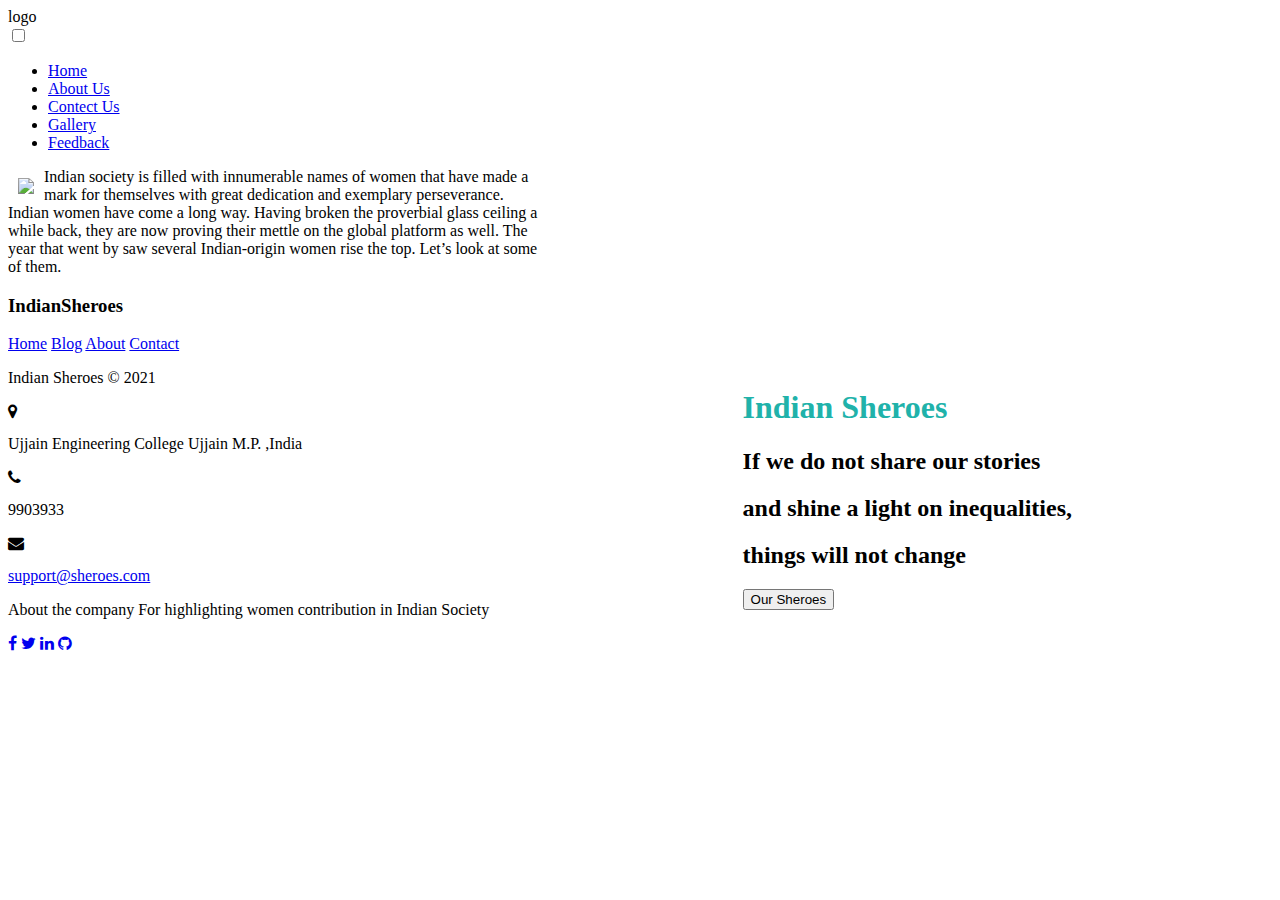
==== index.html @ dc14a2f7 "Feat:landing page" ====
<html lang="en">
<head>
    <meta charset="UTF-8">
    <meta name="viewport" content="width=device-width>, initial-scale=1.0">
    <title>Document</title>
    <link rel="stylesheet" href="index.css">
    <link href="https://fonts.googleapis.com/css2?family=Fjalla+One&display=swap" rel="stylesheet">
    <link rel="stylesheet" href="https://cdnjs.cloudflare.com/ajax/libs/font-awesome/4.7.0/css/font-awesome.min.css">

    <script src='https://kit.fontawesome.com/a076d05399.js'></script>
</head>
<body>
    <nav>
        <div class="logo">
            logo
  </div>
  <input type="checkbox" id="click">
        <label for="click" class="menu-btn">
          <i class="fas fa-bars"></i>
        </label>
        <ul>
  <li><a class="active" href="#">Home</a></li>
  <li><a href="#">About Us</a></li>
  <li><a href="#">Contect Us</a></li>
  <li><a href="#">Gallery</a></li>
  <li><a href="#">Feedback</a></li>
  </ul>
  </nav>
  <div id="contentSection">
    <div class="col">
      <img src="images/woman.png" style="float:left;padding:10px">
    </div>
    <div style="float:right;padding:200px">
      <h1 style="color:lightseagreen">Indian Sheroes</h1>
      <h2>If we do not share our stories </h2>
          <h2>and shine a light on inequalities,</h2>
              <h2>things will not change</h2>
      <button type='button'>Our Sheroes</button>   
    
    </div>
  </div>
  <section>Indian society is filled with innumerable names of women that have made a mark for themselves with great dedication and exemplary perseverance. Indian women have come a long way. Having broken the proverbial glass ceiling a while back, they are now proving their mettle on the global platform as well. The year that went by saw several Indian-origin women rise the top. Let’s look at some of them.

    </section>  
<footer class="footer-distributed">

      <div class="footer-left">

        <h3>Indian<span>Sheroes</span></h3>

        <p class="footer-links">
          <a href="#" class="link-1">Home</a>
          
          <a href="#">Blog</a>
        
          
        
          <a href="#">About</a>
          
         
          
          <a href="#">Contact</a>
        </p>

        <p class="footer-company-name">Indian Sheroes © 2021</p>
      </div>

      <div class="footer-center">

        <div>
          <i class="fa fa-map-marker"></i>
          <p><span>Ujjain Engineering College</span> Ujjain M.P. ,India</p>
        </div>

        <div>
          <i class="fa fa-phone"></i>
          <p>9903933</p>
        </div>

        <div>
          <i class="fa fa-envelope"></i>
          <p><a href="mailto:support@sheroes.com">support@sheroes.com</a></p>
        </div>

      </div>

      <div class="footer-right">

        <p class="footer-company-about">
          <span>About the company</span>
        For highlighting women contribution in Indian Society
        </p>

        <div class="footer-icons">

          <a href="#"><i class="fa fa-facebook"></i></a>
          <a href="#"><i class="fa fa-twitter"></i></a>
          <a href="#"><i class="fa fa-linkedin"></i></a>
          <a href="#"><i class="fa fa-github"></i></a>

        </div>

      </div>

    </footer>


    </body>

</html>
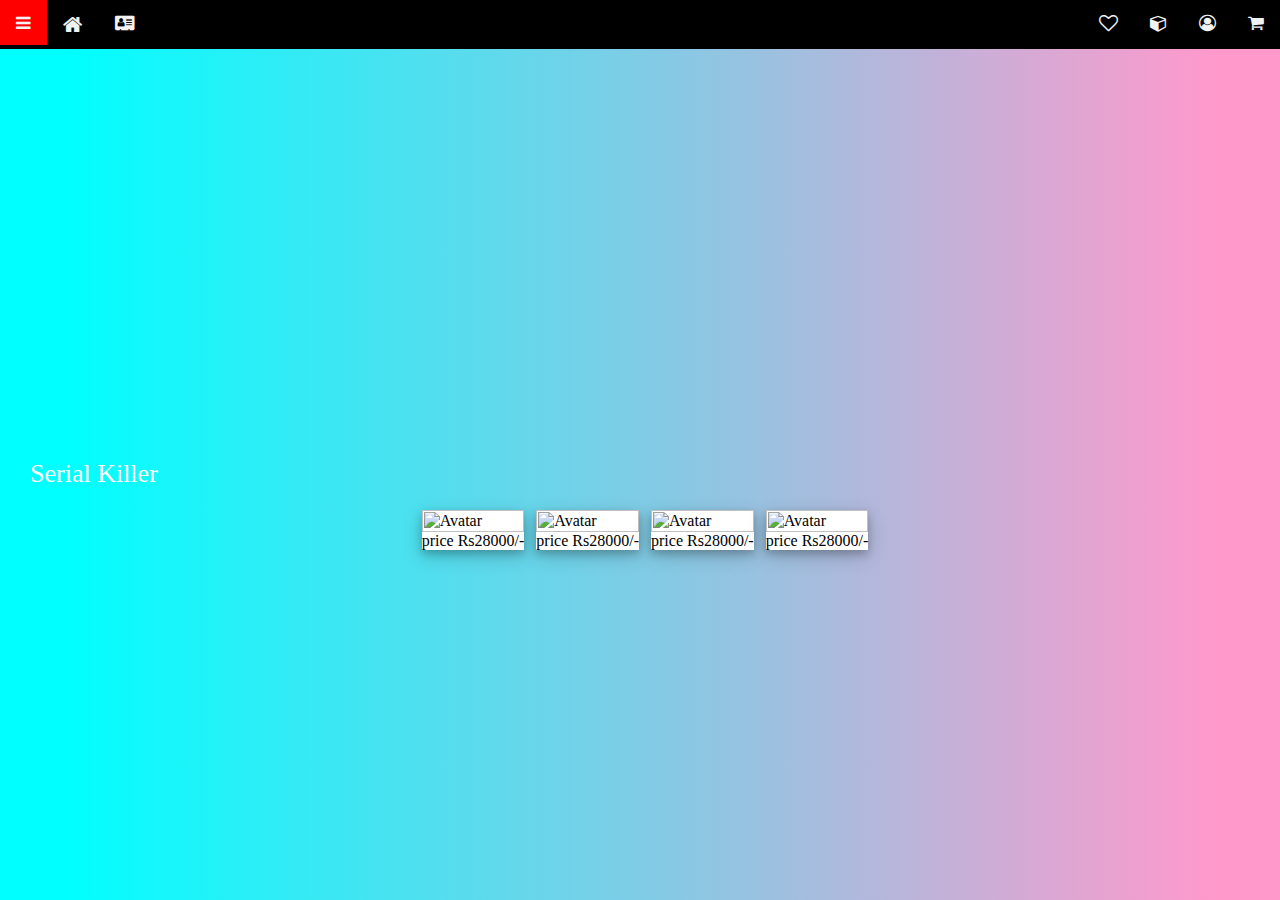
==== commit 2af6c13f: "about added" ====
--- a/index.html
+++ b/index.html
@@ -1,111 +1,199 @@
-<html lang="en">
+<html>
 <head>
-    <meta charset="UTF-8">
-    <meta name="viewport" content="width=device-width>, initial-scale=1.0">
-    <title>Document</title>
-    <link rel="stylesheet" href="index.css">
-    <link href="https://fonts.googleapis.com/css2?family=Fjalla+One&display=swap" rel="stylesheet">
-    <link rel="stylesheet" href="https://cdnjs.cloudflare.com/ajax/libs/font-awesome/4.7.0/css/font-awesome.min.css">
+<meta charset="utf-8">
+	<meta http-equiv="X-UA-Compatible" content="IE=edge">
+	<meta name="viewport" content="width=device-width, initial-scale=1">
+	<meta name="keywords" content="footer, address, phone, icons" />
+<title>20 SHEHEROS</title>
+<link href="https://fonts.googleapis.com/icon?family=Material+Icons" rel="stylesheet">
+<link rel="stylesheet" href="https://www.w3schools.com/w3css/4/w3.css">
 
-    <script src='https://kit.fontawesome.com/a076d05399.js'></script>
+<link rel="stylesheet" href="https://cdnjs.cloudflare.com/ajax/libs/font-awesome/4.7.0/css/font-awesome.min.css">
+<style>
+body{
+background: rgb(2,0,36);
+background: linear-gradient(to right, #00ffff 5%, #ff99cc 95%);
+}
+.dm{background-color:#000000;
+    overflow:hidden;
+ }
+.dm a {
+  display: inline-block;
+  float: right;
+  color: #f2f2f2;
+  text-align: center;
+  padding: 14px 16px;
+  text-decoration: none;
+  font-size: 17px;	
+}
+
+.drd {
+  display: inline-block;
+ }
+
+.dm a:hover, .drd:hover{
+  background-color: red;
+}
+.sidenav {
+  height: 100%;
+  width: 0;
+  position: absolute;
+  z-index: 1;
+  top: 0;
+  left: 0;
+  background-color: #111;
+  overflow-x: hidden;
+  transition: 0.5s;
+  padding-top: 60px;
+}
+
+.sidenav a {
+  padding: 8px 8px 8px 32px;
+  text-decoration: none;
+  font-size: 25px;
+  color: #818181;
+  display: block;
+  transition: 0.3s;
+}
+
+.sidenav a:hover {
+  color: #f1f1f1;
+}
+
+.sidenav .closebtn {
+  position: absolute;
+  top: 0;
+  right: 25px;
+  font-size: 36px;
+  margin-left: 50px;
+}
+@media screen and (max-height: 450px) {
+  .sidenav {padding-top: 15px;}
+  .sidenav a {font-size: 18px;}
+}
+.content{
+	width: 100%;
+	text-align: left;
+	padding: 50px 20px 60px 30px;
+	margin-top: 350px;
+	font: normal 26px 'Cookie', cursive;
+	
+	
+}
+
+.container {
+  position: relative;
+  width: 100%;
+}
+
+.image {
+  display: block;
+  width: 100%;
+  height: auto;
+}
+
+.overlay {
+  position: absolute;
+  bottom: 0;
+  left: 0;
+  right: 0;
+  background-color: #E72850;
+  overflow: hidden;
+  width: 0;
+  height: 100%;
+  transition: .5s ease;
+}
+
+.container:hover .overlay {
+  width: 100%;
+}
+
+.text {
+  color: white;
+  font-size: 20px;
+  position: absolute;
+  top: 50%;
+  left: 50%;
+  -webkit-transform: translate(-50%, -50%);
+  -ms-transform: translate(-50%, -50%);
+  transform: translate(-50%, -50%);
+  white-space: nowrap;
+}
+.card {
+  width: 100%;
+  background-color: white;
+  box-shadow: 0 4px 8px 0 rgba(0, 0, 0, 0.2), 0 6px 20px 0 rgba(0, 0, 0, 0.19);
+ }
+/*to change price go class card,to change discription go class text*/
+</style>
 </head>
 <body>
-    <nav>
-        <div class="logo">
-            logo
-  </div>
-  <input type="checkbox" id="click">
-        <label for="click" class="menu-btn">
-          <i class="fas fa-bars"></i>
-        </label>
-        <ul>
-  <li><a class="active" href="#">Home</a></li>
-  <li><a href="#">About Us</a></li>
-  <li><a href="#">Contect Us</a></li>
-  <li><a href="#">Gallery</a></li>
-  <li><a href="#">Feedback</a></li>
-  </ul>
-  </nav>
-  <div id="contentSection">
-    <div class="col">
-      <img src="images/woman.png" style="float:left;padding:10px">
-    </div>
-    <div style="float:right;padding:200px">
-      <h1 style="color:lightseagreen">Indian Sheroes</h1>
-      <h2>If we do not share our stories </h2>
-          <h2>and shine a light on inequalities,</h2>
-              <h2>things will not change</h2>
-      <button type='button'>Our Sheroes</button>   
-    
-    </div>
-  </div>
-  <section>Indian society is filled with innumerable names of women that have made a mark for themselves with great dedication and exemplary perseverance. Indian women have come a long way. Having broken the proverbial glass ceiling a while back, they are now proving their mettle on the global platform as well. The year that went by saw several Indian-origin women rise the top. Let’s look at some of them.
+<div id="mySidenav" class="sidenav">
+  <a href="javascript:void(0)" class="closebtn" onclick="closeNav()">&times;</a>
+  <a href="#" style="font: bold 26px 'Cookie', cursive;">Geners</a>
+  <a href="fiction.html" target="_blank">Fiction</a>
+  <a href="crime.html" target="_blank">Cirme and Mystery</a>
+  <a href="Biographies.html" target="_blank">Autobiographies</a>
+  
+<a href="adventure.html" target="_blank">Action and Adventure</a>
+<a href="comic.html" target="_blank">Comic Books</a>
+<a href="motivtional.html" target="_blank">Motivational</a>
+<a href="science.html" target="_blank">Science and Maths</a>
+</div>
+<div class="dm">
+<nav>
+<a href="#" style="float: left" onclick="openNav()"><i class="fa fa-bars" aria-hidden="true"></i></a>
+<a href="Bookfy.html" style="float: left ; font-size: 21px;">  <i class="fa fa-home"></i></a>
+<a href="#about"  style="float: left ;"><i class="fa fa-address-card" aria-hidden="true"></i> </a>
+<a href="purchase.html" target="_blank"><i class="fa fa-shopping-cart"></i> </a>
+<a href="loginpageqq.html" target="_blank"><i class="fa fa-user-circle-o" aria-hidden="true"></i> </a>
+<a href="index.html" target="_blank"><i class="fa fa-cube" aria-hidden="true"></i> </a>
+<a style="font-size: 19px;"> <i class="fa fa-heart-o" aria-hidden="true"></i>  </a>
+ </nav>
+</div>
+<section class="content">
+    <h2 style="font: normal 26px 'Cookie', cursive; color: white;">Serial Killer</h2>
+    <table id="k1" align="center" cellspacing="10">
+    <tr>
+    <td><div class="container">
+    <div class="card">
+      <img src="https://n1.sdlcdn.com/imgs/b/g/t/large/GLIMPSES-OF-GLORY-SDL488171745-1-e30d3.jpg" alt="Avatar" class="image"><font>price Rs28000/-</font></div>
+      <div class="overlay">
+        <div class="text">discription</div>
+      </div>
+    </div></td>
+    <td><div class="container">
+    <div class="card">
+      <img src="https://n1.sdlcdn.com/imgs/b/g/t/large/GLIMPSES-OF-GLORY-SDL488171745-1-e30d3.jpg" alt="Avatar" class="image"><font>price Rs28000/-</font></div>
+      <div class="overlay">
+        <div class="text">discription</div>
+      </div>
+    </div></td>
+    <td><div class="container">
+    <div class="card">
+      <img src="https://n1.sdlcdn.com/imgs/b/g/t/large/GLIMPSES-OF-GLORY-SDL488171745-1-e30d3.jpg" alt="Avatar" class="image"><font>price Rs28000/-</font></div>
+      <div class="overlay">
+        <div class="text">discription</div>
+      </div>
+    </div></td>
+    <td><div class="container">
+    <div class="card">
+      <img src="https://n1.sdlcdn.com/imgs/b/g/t/large/GLIMPSES-OF-GLORY-SDL488171745-1-e30d3.jpg" alt="Avatar" class="image"><font>price Rs28000/-</font></div>
+      <div class="overlay">
+        <div class="text">discription</div>
+      </div>
+    </div></td>
+    </tr>
+    </table>
+    </section>
+<script>
+    function openNav() {
+  document.getElementById("mySidenav").style.width = "250px";
+}
 
-    </section>  
-<footer class="footer-distributed">
-
-      <div class="footer-left">
-
-        <h3>Indian<span>Sheroes</span></h3>
-
-        <p class="footer-links">
-          <a href="#" class="link-1">Home</a>
-          
-          <a href="#">Blog</a>
-        
-          
-        
-          <a href="#">About</a>
-          
-         
-          
-          <a href="#">Contact</a>
-        </p>
-
-        <p class="footer-company-name">Indian Sheroes © 2021</p>
-      </div>
-
-      <div class="footer-center">
-
-        <div>
-          <i class="fa fa-map-marker"></i>
-          <p><span>Ujjain Engineering College</span> Ujjain M.P. ,India</p>
-        </div>
-
-        <div>
-          <i class="fa fa-phone"></i>
-          <p>9903933</p>
-        </div>
-
-        <div>
-          <i class="fa fa-envelope"></i>
-          <p><a href="mailto:support@sheroes.com">support@sheroes.com</a></p>
-        </div>
-
-      </div>
-
-      <div class="footer-right">
-
-        <p class="footer-company-about">
-          <span>About the company</span>
-        For highlighting women contribution in Indian Society
-        </p>
-
-        <div class="footer-icons">
-
-          <a href="#"><i class="fa fa-facebook"></i></a>
-          <a href="#"><i class="fa fa-twitter"></i></a>
-          <a href="#"><i class="fa fa-linkedin"></i></a>
-          <a href="#"><i class="fa fa-github"></i></a>
-
-        </div>
-
-      </div>
-
-    </footer>
-
-
-    </body>
-
-</html>
-    +function closeNav() {
+  document.getElementById("mySidenav").style.width = "0";
+}
+</script>
+</body>
+</html>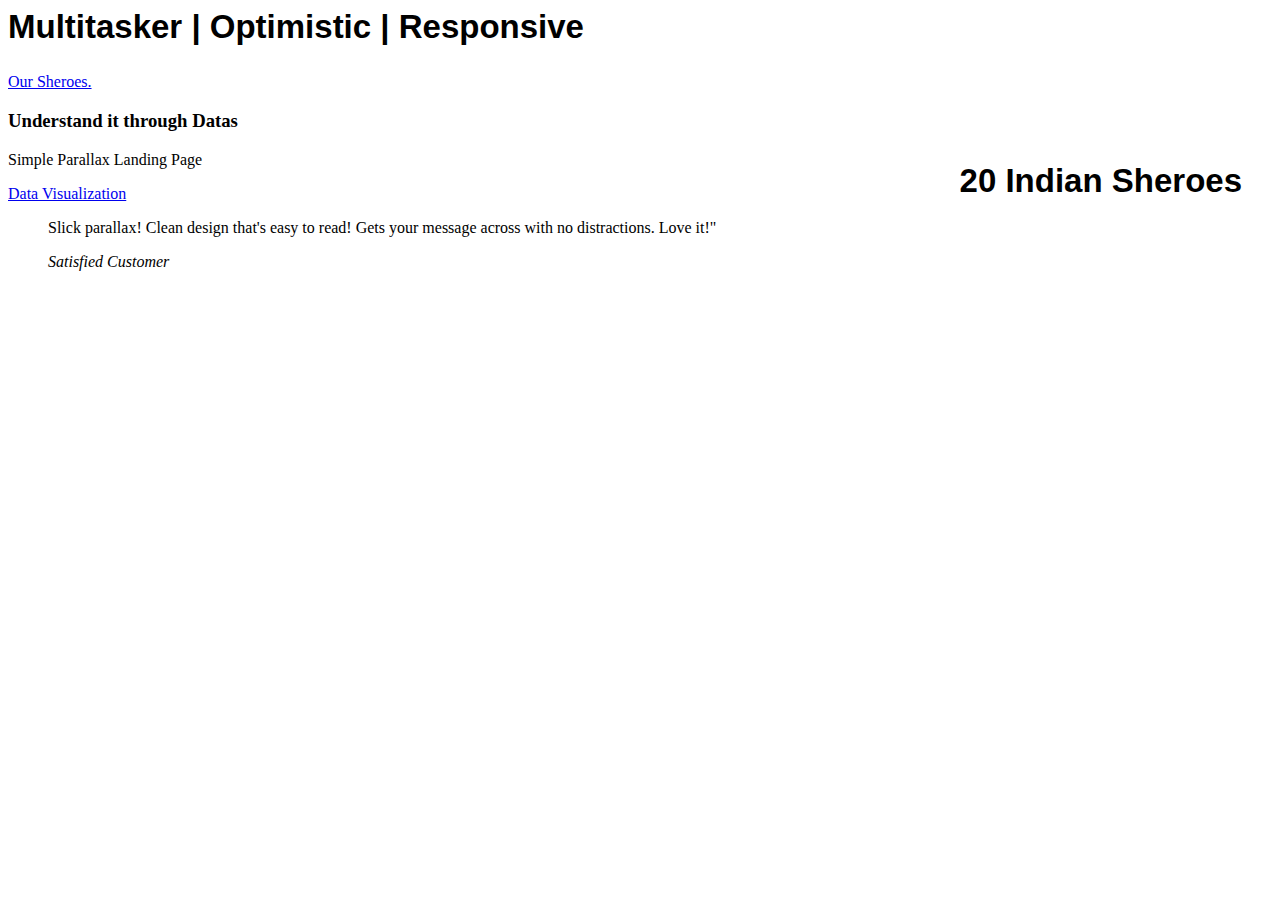
==== commit 6c21b3e3: "shroes page added" ====
--- a/index.html
+++ b/index.html
@@ -1,199 +1,46 @@
 <html>
 <head>
-<meta charset="utf-8">
-	<meta http-equiv="X-UA-Compatible" content="IE=edge">
-	<meta name="viewport" content="width=device-width, initial-scale=1">
-	<meta name="keywords" content="footer, address, phone, icons" />
-<title>20 SHEHEROS</title>
-<link href="https://fonts.googleapis.com/icon?family=Material+Icons" rel="stylesheet">
-<link rel="stylesheet" href="https://www.w3schools.com/w3css/4/w3.css">
+	<meta charset="utf-8">
+	<meta name="viewport" content="width-device-width, initial-scale=1">
+	<!--this sets the responsive layout-->
+	<link href='style.css' rel='stylesheet' type='text/css'>
+    <link href="https://fonts.googleapis.com/css2?family=Padauk&display=swap" rel="stylesheet">
+<link rel="preconnect" href="https://fonts.gstatic.com">
+<link href="https://fonts.googleapis.com/css2?family=Cookie&family=Padauk&display=swap" rel="stylesheet">
+	<title>20 Sheroes</title>
+<body>
+  <header class="bg-image">
+    <div class="container">
+      <h1>20 Indian Sheroes</h1>
+      <h2>Multitasker  |  Optimistic  |  Responsive</h2>
+      <a href="sheroes.html" class="btn btn-transparent">Our Sheroes.</a>
+    </div>
+  </header>
+  
+  <section class="">
+    <div class="container">
+      <div class="col-3 text--center">
+        <img src="lady.jpg" alt="" class="details-img--ball"/>
+      </div>
+      <div class="col-7 details">
+        <h3>Understand it through Datas</h3>
+        <p>Simple Parallax Landing Page</p>
+        <a href="datavisualization.html" class="btn btn-transparent">Data Visualization</a>
+      </div>
+    </div>
+  </section>
+  
+  <section class="section--primary--light">
+    <div class="container">
+      <blockquote class="testimonial">
+        <p>Slick parallax! Clean design that's easy to read! Gets your message across with no distractions. Love it!"</p>
+        <cite>
+          Satisfied Customer
+        </cite>
+      </blockquote>
+    </div>
+  </section>
 
-<link rel="stylesheet" href="https://cdnjs.cloudflare.com/ajax/libs/font-awesome/4.7.0/css/font-awesome.min.css">
-<style>
-body{
-background: rgb(2,0,36);
-background: linear-gradient(to right, #00ffff 5%, #ff99cc 95%);
-}
-.dm{background-color:#000000;
-    overflow:hidden;
- }
-.dm a {
-  display: inline-block;
-  float: right;
-  color: #f2f2f2;
-  text-align: center;
-  padding: 14px 16px;
-  text-decoration: none;
-  font-size: 17px;	
-}
-
-.drd {
-  display: inline-block;
- }
-
-.dm a:hover, .drd:hover{
-  background-color: red;
-}
-.sidenav {
-  height: 100%;
-  width: 0;
-  position: absolute;
-  z-index: 1;
-  top: 0;
-  left: 0;
-  background-color: #111;
-  overflow-x: hidden;
-  transition: 0.5s;
-  padding-top: 60px;
-}
-
-.sidenav a {
-  padding: 8px 8px 8px 32px;
-  text-decoration: none;
-  font-size: 25px;
-  color: #818181;
-  display: block;
-  transition: 0.3s;
-}
-
-.sidenav a:hover {
-  color: #f1f1f1;
-}
-
-.sidenav .closebtn {
-  position: absolute;
-  top: 0;
-  right: 25px;
-  font-size: 36px;
-  margin-left: 50px;
-}
-@media screen and (max-height: 450px) {
-  .sidenav {padding-top: 15px;}
-  .sidenav a {font-size: 18px;}
-}
-.content{
-	width: 100%;
-	text-align: left;
-	padding: 50px 20px 60px 30px;
-	margin-top: 350px;
-	font: normal 26px 'Cookie', cursive;
-	
-	
-}
-
-.container {
-  position: relative;
-  width: 100%;
-}
-
-.image {
-  display: block;
-  width: 100%;
-  height: auto;
-}
-
-.overlay {
-  position: absolute;
-  bottom: 0;
-  left: 0;
-  right: 0;
-  background-color: #E72850;
-  overflow: hidden;
-  width: 0;
-  height: 100%;
-  transition: .5s ease;
-}
-
-.container:hover .overlay {
-  width: 100%;
-}
-
-.text {
-  color: white;
-  font-size: 20px;
-  position: absolute;
-  top: 50%;
-  left: 50%;
-  -webkit-transform: translate(-50%, -50%);
-  -ms-transform: translate(-50%, -50%);
-  transform: translate(-50%, -50%);
-  white-space: nowrap;
-}
-.card {
-  width: 100%;
-  background-color: white;
-  box-shadow: 0 4px 8px 0 rgba(0, 0, 0, 0.2), 0 6px 20px 0 rgba(0, 0, 0, 0.19);
- }
-/*to change price go class card,to change discription go class text*/
-</style>
+</body>
 </head>
-<body>
-<div id="mySidenav" class="sidenav">
-  <a href="javascript:void(0)" class="closebtn" onclick="closeNav()">&times;</a>
-  <a href="#" style="font: bold 26px 'Cookie', cursive;">Geners</a>
-  <a href="fiction.html" target="_blank">Fiction</a>
-  <a href="crime.html" target="_blank">Cirme and Mystery</a>
-  <a href="Biographies.html" target="_blank">Autobiographies</a>
-  
-<a href="adventure.html" target="_blank">Action and Adventure</a>
-<a href="comic.html" target="_blank">Comic Books</a>
-<a href="motivtional.html" target="_blank">Motivational</a>
-<a href="science.html" target="_blank">Science and Maths</a>
-</div>
-<div class="dm">
-<nav>
-<a href="#" style="float: left" onclick="openNav()"><i class="fa fa-bars" aria-hidden="true"></i></a>
-<a href="Bookfy.html" style="float: left ; font-size: 21px;">  <i class="fa fa-home"></i></a>
-<a href="#about"  style="float: left ;"><i class="fa fa-address-card" aria-hidden="true"></i> </a>
-<a href="purchase.html" target="_blank"><i class="fa fa-shopping-cart"></i> </a>
-<a href="loginpageqq.html" target="_blank"><i class="fa fa-user-circle-o" aria-hidden="true"></i> </a>
-<a href="index.html" target="_blank"><i class="fa fa-cube" aria-hidden="true"></i> </a>
-<a style="font-size: 19px;"> <i class="fa fa-heart-o" aria-hidden="true"></i>  </a>
- </nav>
-</div>
-<section class="content">
-    <h2 style="font: normal 26px 'Cookie', cursive; color: white;">Serial Killer</h2>
-    <table id="k1" align="center" cellspacing="10">
-    <tr>
-    <td><div class="container">
-    <div class="card">
-      <img src="https://n1.sdlcdn.com/imgs/b/g/t/large/GLIMPSES-OF-GLORY-SDL488171745-1-e30d3.jpg" alt="Avatar" class="image"><font>price Rs28000/-</font></div>
-      <div class="overlay">
-        <div class="text">discription</div>
-      </div>
-    </div></td>
-    <td><div class="container">
-    <div class="card">
-      <img src="https://n1.sdlcdn.com/imgs/b/g/t/large/GLIMPSES-OF-GLORY-SDL488171745-1-e30d3.jpg" alt="Avatar" class="image"><font>price Rs28000/-</font></div>
-      <div class="overlay">
-        <div class="text">discription</div>
-      </div>
-    </div></td>
-    <td><div class="container">
-    <div class="card">
-      <img src="https://n1.sdlcdn.com/imgs/b/g/t/large/GLIMPSES-OF-GLORY-SDL488171745-1-e30d3.jpg" alt="Avatar" class="image"><font>price Rs28000/-</font></div>
-      <div class="overlay">
-        <div class="text">discription</div>
-      </div>
-    </div></td>
-    <td><div class="container">
-    <div class="card">
-      <img src="https://n1.sdlcdn.com/imgs/b/g/t/large/GLIMPSES-OF-GLORY-SDL488171745-1-e30d3.jpg" alt="Avatar" class="image"><font>price Rs28000/-</font></div>
-      <div class="overlay">
-        <div class="text">discription</div>
-      </div>
-    </div></td>
-    </tr>
-    </table>
-    </section>
-<script>
-    function openNav() {
-  document.getElementById("mySidenav").style.width = "250px";
-}
-
-function closeNav() {
-  document.getElementById("mySidenav").style.width = "0";
-}
-</script>
-</body>
-</html>+</html>
--- a/style.css
+++ b/style.css
@@ -0,0 +1,259 @@
+body{
+    height: 100%;
+    padding: 0px;
+
+    .navbar-brand{
+    font-family: 'Libre Baskerville', serif;
+      }
+   
+    .container-fluid{
+    width: 100%;
+    padding-left: 0px;
+    height: 100vh;
+  }
+  
+  .overlay {
+    position: absolute;
+    bottom:  100%;
+    left: 0;
+    right: 0;
+    background-color: #E72850;
+    overflow: hidden;
+    width: 0;
+    height: 100%;
+    transition: .5s ease;
+  }
+  .card{
+    position: relative;
+    width: 33%;
+  }
+  .card.container{
+    display: block;
+    width: 100%;
+    height: auto;
+  
+  }
+  
+  
+  
+  .card.text {
+    color:black;
+    font-size: 20px;
+    position: absolute;
+    bottom:0%;
+    left: 50%;
+    
+  }
+  
+      h1 {
+      position: absolute;
+      font-size: 33px;
+      background-color:transparent;
+      color:black;
+      top:140px;
+      right: 38px;
+      border-radius: 10px;
+      text-align: center;
+      font-family: 'Raleway', sans-serif;
+      overflow: hidden;
+  }
+  
+  h2 {
+    position: relative;
+    font-size: 33px;
+    background-color:transparent;
+    color:black;
+    font-family: 'Raleway', sans-serif;
+    overflow: hidden;
+}
+  
+  
+  .blue{
+    height:100vh;
+    background-color:white;
+    opacity: 0.9;
+  }
+  
+  .rowHeight{
+    height: 100px;
+  }
+  
+  .pr{
+    font-weight: bold;
+    font-size: 12px;
+  }
+  .price{
+    font-size: 10px;
+  }
+  
+
+  
+  .blue  {
+    display: block;
+    position: relative;
+  }
+  .ora{
+    height:1000px;
+  }
+  .store{
+    height:200px;
+    background-color: #f5f1f0;
+    justify-content: center;
+    text-align: center;
+  
+  }
+  .st{
+    font-family: 'Libre Baskerville', serif;
+    font-weight: bold;
+    color: black;
+    font-size: 20px;
+    padding-top:20px;
+  
+  }
+  
+  
+  .tv{
+    font-size: 13px;
+    letter-spacing:0.1px;
+    padding-left: 10px;
+    padding-right: 10px;
+    /* padding-top: 30px; */
+  }
+  .tz{
+    font-size: 15px;
+    letter-spacing:0.1px;
+    padding-left: 10px;
+    padding-right: 10px;
+    padding-top: 60px;
+    font-weight: bold;
+    opacity: 1;
+  }
+  .rs{
+    height: 28px;
+  }
+  .rw{
+    height:15px;
+  }
+  .intro{
+    color:white;
+    font-weight: bold;
+    font-size: 13px;
+  }
+  
+  .tn{
+    padding: 13px;
+    font-size: 9px;
+  
+  }
+  
+  
+
+  
+  
+  
+  
+  
+  
+  @media (min-width: 992px){
+  
+     
+   
+   .blue{
+     height:100vh;
+     background-color:white;
+     opacity: 0.9;
+   }
+   .overlay {
+    position: absolute;
+    bottom:  100%;
+    left: 0;
+    right: 0;
+    background-color: #E72850;
+    overflow: hidden;
+    width: 0;
+    height: 100%;
+    transition: .5s ease;
+  }
+  .card{
+    position: relative;
+    width: 40%;
+  }
+  
+  .card:hover .overlay {
+    bottom: 0;
+    height: 100%;
+  }
+  .text {
+    color:white;
+    font-size: 20px;
+    position: absolute;
+    top: 50%;
+    left: 50%;
+    -webkit-transform: translate(-50%, -50%);
+    -ms-transform: translate(-50%, -50%);
+    transform: translate(-50%, -50%);
+    white-space: nowrap;
+  }
+   .rowHeight{
+     height: 250px;
+   }
+   .pr{
+     font-weight: bold;
+     font-size: 18px;
+   }
+   .price{
+     font-size: 15px;
+   }
+   .store{
+     height:200px;
+     background-color: #f5f1f0;
+     text-align: center;
+  }
+   .st{
+     font-family: 'Libre Baskerville', serif;
+     font-weight: bold;
+     color: black;
+     font-size: 25px;
+     padding-top:20px;
+  
+   }
+  
+  .loc{
+    background-color: black;
+    height: 15px;
+  }
+   .ora{
+     height: 550px;
+   }
+   .foot{
+     background-color: white;
+     opacity: 0.6;
+     height: 200px;
+  
+   }
+   .tv{
+     font-size: 13px;
+     letter-spacing:0.1px;
+     padding-left: 10px;
+     padding-right: 10px;
+     padding-top: 30px;
+   }
+   .tz{
+     font-size: 15px;
+     letter-spacing:0.1px;
+     padding-left: 10px;
+     padding-right: 10px;
+     padding-top: 60px;
+   }
+   
+   .rs{
+     height: 28px;
+   }
+   .rw{
+     height:15px;
+   }
+   
+
+   
+}
+  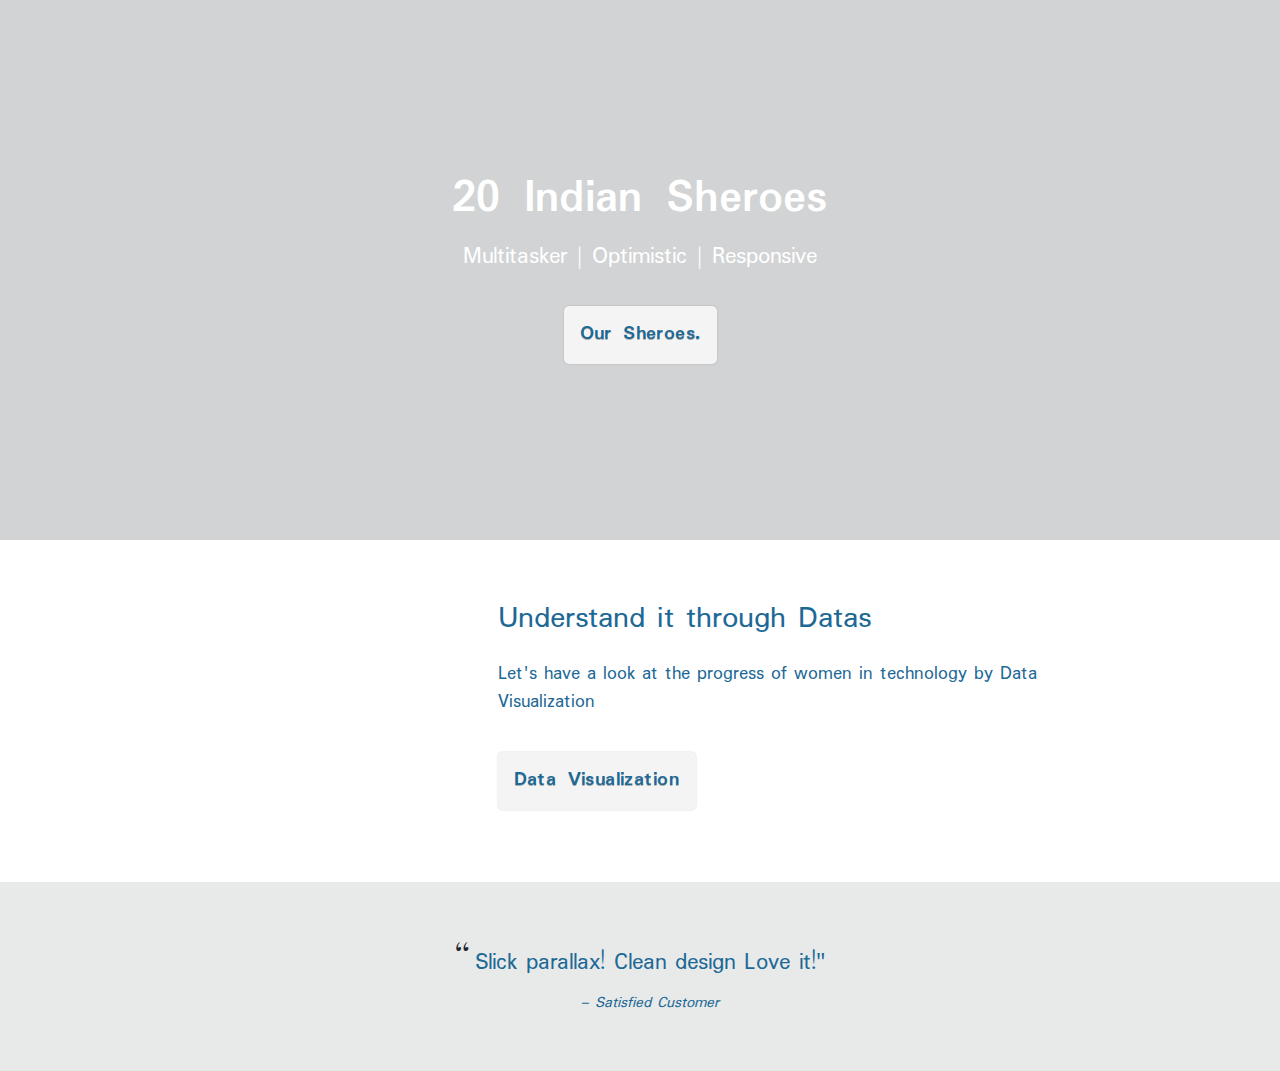
==== commit 1cc01066: "changed" ====
--- a/index.html
+++ b/index.html
@@ -13,7 +13,7 @@
     <div class="container">
       <h1>20 Indian Sheroes</h1>
       <h2>Multitasker  |  Optimistic  |  Responsive</h2>
-      <a href="sheroes.html" class="btn btn-transparent">Our Sheroes.</a>
+      <a href="#" class="btn btn-transparent">Our Sheroes.</a>
     </div>
   </header>
   
@@ -24,7 +24,7 @@
       </div>
       <div class="col-7 details">
         <h3>Understand it through Datas</h3>
-        <p>Simple Parallax Landing Page</p>
+        <p>Let's have a look at the progress of women in technology by Data Visualization </p>
         <a href="datavisualization.html" class="btn btn-transparent">Data Visualization</a>
       </div>
     </div>
@@ -33,7 +33,7 @@
   <section class="section--primary--light">
     <div class="container">
       <blockquote class="testimonial">
-        <p>Slick parallax! Clean design that's easy to read! Gets your message across with no distractions. Love it!"</p>
+        <p>Slick parallax! Clean design Love it!"</p>
         <cite>
           Satisfied Customer
         </cite>
--- a/style.css
+++ b/style.css
@@ -1,259 +1,351 @@
-body{
-    height: 100%;
-    padding: 0px;
-
-    .navbar-brand{
-    font-family: 'Libre Baskerville', serif;
-      }
-   
-    .container-fluid{
+@charset "UTF-8";
+@import url("//maxcdn.bootstrapcdn.com/font-awesome/4.1.0/css/font-awesome.min.css");
+@import url(//fonts.googleapis.com/css?family=Open+Sans:400,700,800,300);
+* {
+  box-sizing: border-box;
+}
+
+html {
+  width: 100%;
+  height: 100%;
+  margin: 0;
+  padding: 0;
+}
+
+body {
+  width: 100%;
+  height: 100%;
+  font-family: 'Padauk', sans-serif;
+  font-size: 100%;
+  line-height: 1.45;
+  color: #141414;
+  margin: 0px;
+}
+
+a {
+  text-decoration: none;
+}
+a:hover {
+  text-decoration: none;
+}
+
+img {
+  max-width: 100%;
+}
+
+.btn {
+  display: inline-block;
+  margin: 1rem 0;
+  color: #1d6996;
+  font-weight: bold;
+  font-size: 1.3rem;
+  background:#f4f4f4;
+  letter-spacing: 0.02em;
+  border: none;
+  border-radius: 5px;
+  padding: 0.8rem 1rem 0.9rem;
+  text-shadow: 0 1px rgba(0, 0, 0, 0.3);
+  box-shadow: 0 0 2px rgba(0, 0, 0, 0.2);
+}
+@media (max-width: 43.75em) {
+  .btn {
+    padding: 0.5rem 0.7rem 0.6rem;
+    font-size: 1rem;
+  }
+}
+.btn:hover {
+  background:#1d6996;
+  color: #fff;
+}
+.btn:focus, .btn:active, .btn:focus:active {
+  background: #fff;
+  border-color: #f4f4f4;
+  box-shadow: 0 2px 5px 0 rgba(0, 0, 0, 0.5) inset;
+}
+
+.container {
+  margin: 0 auto;
+  width: 90%;
+  max-width: 900px;
+}
+
+header {
+  color: white;
+  background: #1c262b;
+  padding: 10rem 0;
+  text-align: center;
+  position: relative;
+  z-index: 1;
+  overflow: hidden;
+}
+@media (max-width: 43.75em) {
+  header {
+    padding: 2rem 0;
+  }
+}
+header h1 {
+  font-size: 3rem;
+  margin: 5px;
+}
+@media (max-width: 43.75em) {
+  header h1 {
+    font-size: 2rem;
+  }
+}
+header h2 {
+  font-weight: 300;
+  font-size: 1.5rem;
+  margin: 0 0 1rem;
+}
+@media (max-width: 43.75em) {
+  header h2 {
+    font-size: 1.5rem;
+  }
+}
+
+section {
+  background: #fff;
+  color:#1d6996;
+  padding: 3.5rem 0;
+}
+@media (max-width: 43.75em) {
+  section {
+    padding: 2rem 0;
+  }
+}
+section.section--primary {
+  background: #1c262b;
+  color: #fff;
+}
+section.section--primary--alt {
+  background: #424c52;
+  color: #fff;
+}
+section.section--primary--light {
+  background: rgba(28, 38, 43, 0.1);
+}
+section.section--grey {
+  background: #1c262b;
+  color: #fff;
+}
+section.section--grey--light {
+  background: #29363e;
+  color: #fff;
+}
+section h3 {
+  text-align: center;
+  font-size: 2rem;
+  font-weight: 300;
+  margin: 0 0 1rem;
+
+}
+@media (max-width: 43.75em) {
+  section h3 {
+    font-size: 1.5rem;
+  }
+}
+section li {
+  font-size: 1.2rem;
+  font-weight: 300;
+}
+section p {
+  font-size: 1.2rem;
+  font-weight: 300;
+}
+
+.col, .col-5, .col-3, .col-7 {
+  margin: 0 1.5%;
+  display: inline-block;
+  vertical-align: top;
+}
+
+.col-7 {
+  width: 64%;
+}
+@media (max-width: 43.75em) {
+  .col-7 {
     width: 100%;
-    padding-left: 0px;
-    height: 100vh;
-  }
-  
-  .overlay {
+    margin: 0;
+  }
+}
+
+.col-3 {
+  width: 29%;
+}
+@media (max-width: 43.75em) {
+  .col-3 {
+    width: 100%;
+    margin: 0;
+  }
+}
+
+.col-5 {
+  width: 30%;
+}
+@media (max-width: 34.375em) {
+  .col-5 {
+    width: 60%;
+    margin: 0;
+  }
+}
+
+.details {
+  text-align: left;
+}
+.details h3 {
+  font-size: 2rem;
+  text-align: left;
+}
+
+@media (max-width: 43.75em) {
+  .details-img--ball {
+    height: 200px;
+    width: auto;
+    margin: 0 auto;
+  }
+}
+
+.features {
+  text-align: center;
+  padding: 1rem;
+}
+.features:hover {
+  background: rgba(255, 255, 255, 0.1);
+}
+@media (max-width: 43.75em) {
+  .features {
+    width: 100%;
+    margin: 0;
+    text-align: left;
+    border-bottom: 1px solid rgba(255, 255, 255, 0.2);
+  }
+  .features:last-child {
+    border: none;
+  }
+}
+.features i {
+  font-size: 4rem;
+  margin: 0 0 2rem 0;
+}
+@media (max-width: 43.75em) {
+  .features i {
+    font-size: 1.5rem;
+    width: 2rem;
+    text-align: center;
+    margin: 0 0 1rem 0;
+    float: left;
+  }
+}
+.features p {
+  margin: 0 0 1rem 0;
+  font-size: 1rem;
+}
+@media (max-width: 43.75em) {
+  .features p {
+    margin-left: 3rem;
+  }
+}
+
+blockquote {
+  position: relative;
+  margin: 0;
+  padding: 0;
+  text-align: center;
+}
+blockquote:before {
+  display: inline-block;
+  color: #1c262b;
+  font-size: 2rem;
+  content: "“";
+}
+blockquote p {
+  margin: 0;
+  display: inline;
+  font-size: 1.5rem;
+}
+@media (max-width: 43.75em) {
+  blockquote p {
+    font-size: 1.2rem;
+  }
+}
+blockquote cite {
+  font-size: 1rem;
+  display: block;
+  margin: 0.5rem 0 0 1.2rem;
+  text-style: italic;
+}
+@media (max-width: 43.75em) {
+  blockquote cite {
+    font-size: 0.8rem;
+  }
+}
+blockquote cite:before {
+  content: "–";
+}
+
+
+.text--center {
+  text-align: center;
+}
+
+.text--left {
+  text-align: left;
+}
+
+.bg-image {
+  background: #1c262b;
+  text-align: center;
+  position: relative;
+  z-index: 1;
+  overflow: hidden;
+}
+.bg-image:before {
+  content: "";
+  display: block;
+  position: absolute;
+  top: 0;
+  bottom: 0;
+  left: 0;
+  right: 0;
+  width: 100%;
+  height: 100%;
+  z-index: -1;
+  background: white url("img5.jpg") no-repeat top center;
+  background-size: cover;
+  background-attachment: fixed;
+  filter: blur(4px);
+  opacity: 0.8;
+  transform: scale(1.1);
+}
+.bg-image.bg-image-2:before {
+  opacity: 0.9;
+  background-image: url("img3.jpg");
+  background-position: center center;
+}
+@media (max-width: 43.75em) {
+  .bg-image {
+    background: #1c262b;
+    text-align: center;
+    position: relative;
+    z-index: 1;
+    overflow: hidden;
+  }
+  .bg-image:before {
+    content: "";
+    display: block;
     position: absolute;
-    bottom:  100%;
+    top: 0;
+    bottom: 0;
     left: 0;
     right: 0;
-    background-color: #E72850;
-    overflow: hidden;
-    width: 0;
+    width: 100%;
     height: 100%;
-    transition: .5s ease;
-  }
-  .card{
-    position: relative;
-    width: 33%;
-  }
-  .card.container{
-    display: block;
-    width: 100%;
-    height: auto;
-  
-  }
-  
-  
-  
-  .card.text {
-    color:black;
-    font-size: 20px;
-    position: absolute;
-    bottom:0%;
-    left: 50%;
-    
-  }
-  
-      h1 {
-      position: absolute;
-      font-size: 33px;
-      background-color:transparent;
-      color:black;
-      top:140px;
-      right: 38px;
-      border-radius: 10px;
-      text-align: center;
-      font-family: 'Raleway', sans-serif;
-      overflow: hidden;
-  }
-  
-  h2 {
-    position: relative;
-    font-size: 33px;
-    background-color:transparent;
-    color:black;
-    font-family: 'Raleway', sans-serif;
-    overflow: hidden;
-}
-  
-  
-  .blue{
-    height:100vh;
-    background-color:white;
-    opacity: 0.9;
-  }
-  
-  .rowHeight{
-    height: 100px;
-  }
-  
-  .pr{
-    font-weight: bold;
-    font-size: 12px;
-  }
-  .price{
-    font-size: 10px;
-  }
-  
-
-  
-  .blue  {
-    display: block;
-    position: relative;
-  }
-  .ora{
-    height:1000px;
-  }
-  .store{
-    height:200px;
-    background-color: #f5f1f0;
-    justify-content: center;
-    text-align: center;
-  
-  }
-  .st{
-    font-family: 'Libre Baskerville', serif;
-    font-weight: bold;
-    color: black;
-    font-size: 20px;
-    padding-top:20px;
-  
-  }
-  
-  
-  .tv{
-    font-size: 13px;
-    letter-spacing:0.1px;
-    padding-left: 10px;
-    padding-right: 10px;
-    /* padding-top: 30px; */
-  }
-  .tz{
-    font-size: 15px;
-    letter-spacing:0.1px;
-    padding-left: 10px;
-    padding-right: 10px;
-    padding-top: 60px;
-    font-weight: bold;
-    opacity: 1;
-  }
-  .rs{
-    height: 28px;
-  }
-  .rw{
-    height:15px;
-  }
-  .intro{
-    color:white;
-    font-weight: bold;
-    font-size: 13px;
-  }
-  
-  .tn{
-    padding: 13px;
-    font-size: 9px;
-  
-  }
-  
-  
-
-  
-  
-  
-  
-  
-  
-  @media (min-width: 992px){
-  
-     
-   
-   .blue{
-     height:100vh;
-     background-color:white;
-     opacity: 0.9;
-   }
-   .overlay {
-    position: absolute;
-    bottom:  100%;
-    left: 0;
-    right: 0;
-    background-color: #E72850;
-    overflow: hidden;
-    width: 0;
-    height: 100%;
-    transition: .5s ease;
-  }
-  .card{
-    position: relative;
-    width: 40%;
-  }
-  
-  .card:hover .overlay {
-    bottom: 0;
-    height: 100%;
-  }
-  .text {
-    color:white;
-    font-size: 20px;
-    position: absolute;
-    top: 50%;
-    left: 50%;
-    -webkit-transform: translate(-50%, -50%);
-    -ms-transform: translate(-50%, -50%);
-    transform: translate(-50%, -50%);
-    white-space: nowrap;
-  }
-   .rowHeight{
-     height: 250px;
-   }
-   .pr{
-     font-weight: bold;
-     font-size: 18px;
-   }
-   .price{
-     font-size: 15px;
-   }
-   .store{
-     height:200px;
-     background-color: #f5f1f0;
-     text-align: center;
-  }
-   .st{
-     font-family: 'Libre Baskerville', serif;
-     font-weight: bold;
-     color: black;
-     font-size: 25px;
-     padding-top:20px;
-  
-   }
-  
-  .loc{
-    background-color: black;
-    height: 15px;
-  }
-   .ora{
-     height: 550px;
-   }
-   .foot{
-     background-color: white;
-     opacity: 0.6;
-     height: 200px;
-  
-   }
-   .tv{
-     font-size: 13px;
-     letter-spacing:0.1px;
-     padding-left: 10px;
-     padding-right: 10px;
-     padding-top: 30px;
-   }
-   .tz{
-     font-size: 15px;
-     letter-spacing:0.1px;
-     padding-left: 10px;
-     padding-right: 10px;
-     padding-top: 60px;
-   }
-   
-   .rs{
-     height: 28px;
-   }
-   .rw{
-     height:15px;
-   }
-   
-
-   
-}
-  +    z-index: -1;
+    background: white url("img5.jpg") no-repeat top center;
+    background-size: cover;
+    background-attachment: fixed;
+    filter: blur(4px);
+    opacity: 0.8;
+    transform: scale(1.1);
+  }
+}
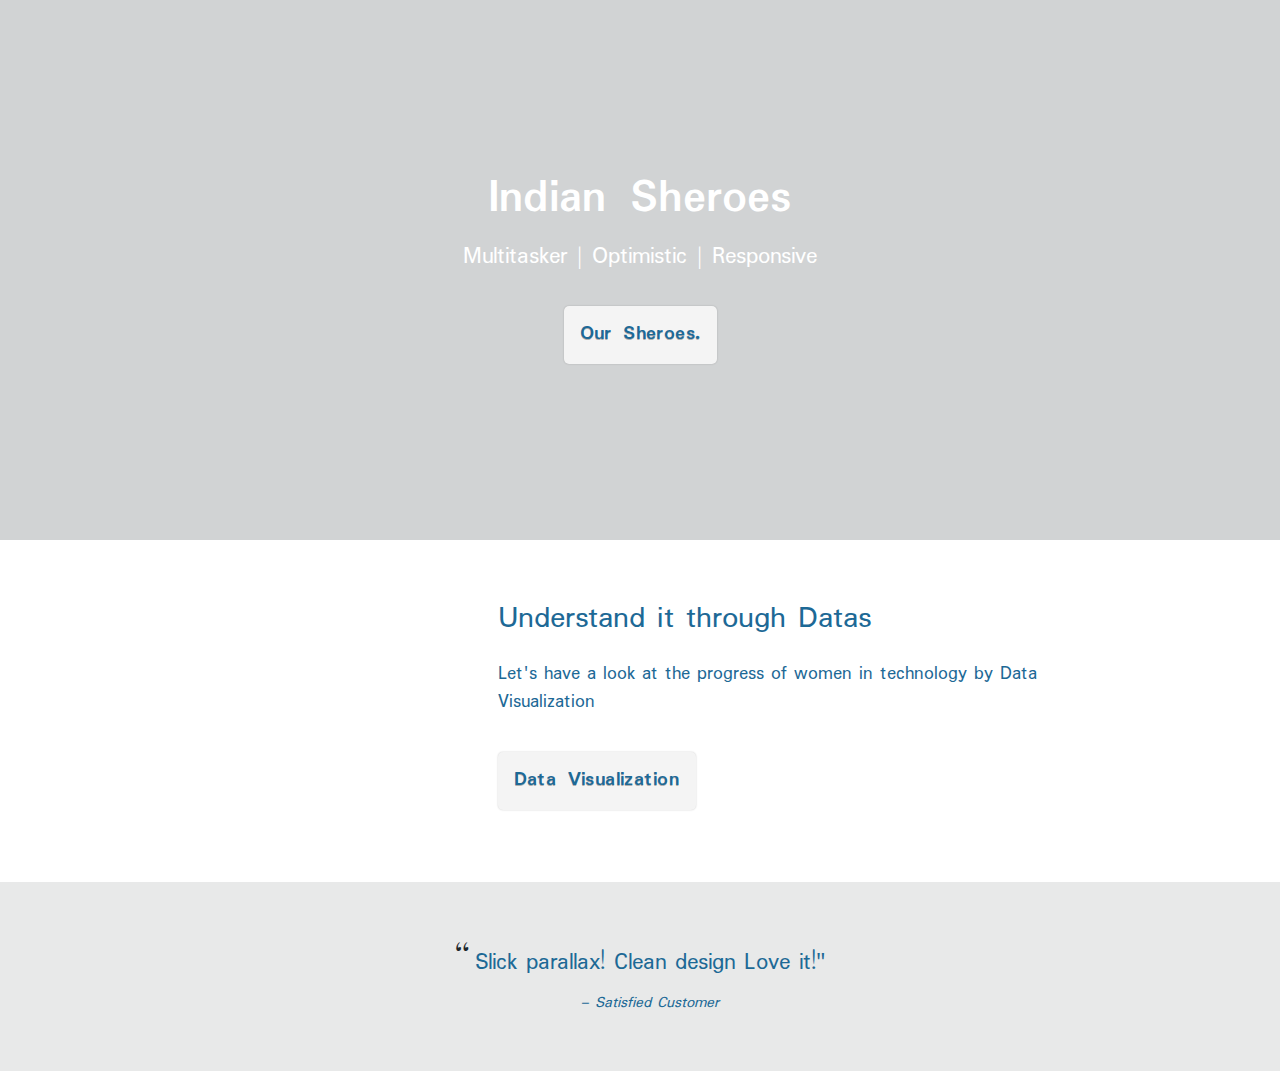
==== commit 8f3fada2: "completed" ====
--- a/index.html
+++ b/index.html
@@ -7,13 +7,13 @@
     <link href="https://fonts.googleapis.com/css2?family=Padauk&display=swap" rel="stylesheet">
 <link rel="preconnect" href="https://fonts.gstatic.com">
 <link href="https://fonts.googleapis.com/css2?family=Cookie&family=Padauk&display=swap" rel="stylesheet">
-	<title>20 Sheroes</title>
+	<title>Sheroes</title>
 <body>
   <header class="bg-image">
     <div class="container">
-      <h1>20 Indian Sheroes</h1>
+      <h1>Indian Sheroes</h1>
       <h2>Multitasker  |  Optimistic  |  Responsive</h2>
-      <a href="#" class="btn btn-transparent">Our Sheroes.</a>
+      <a href="sheroes.html" class="btn btn-transparent">Our Sheroes.</a>
     </div>
   </header>
   
--- a/style.css
+++ b/style.css
@@ -58,7 +58,7 @@
   color: #fff;
 }
 .btn:focus, .btn:active, .btn:focus:active {
-  background: #fff;
+  background:#1d6996;
   border-color: #f4f4f4;
   box-shadow: 0 2px 5px 0 rgba(0, 0, 0, 0.5) inset;
 }
